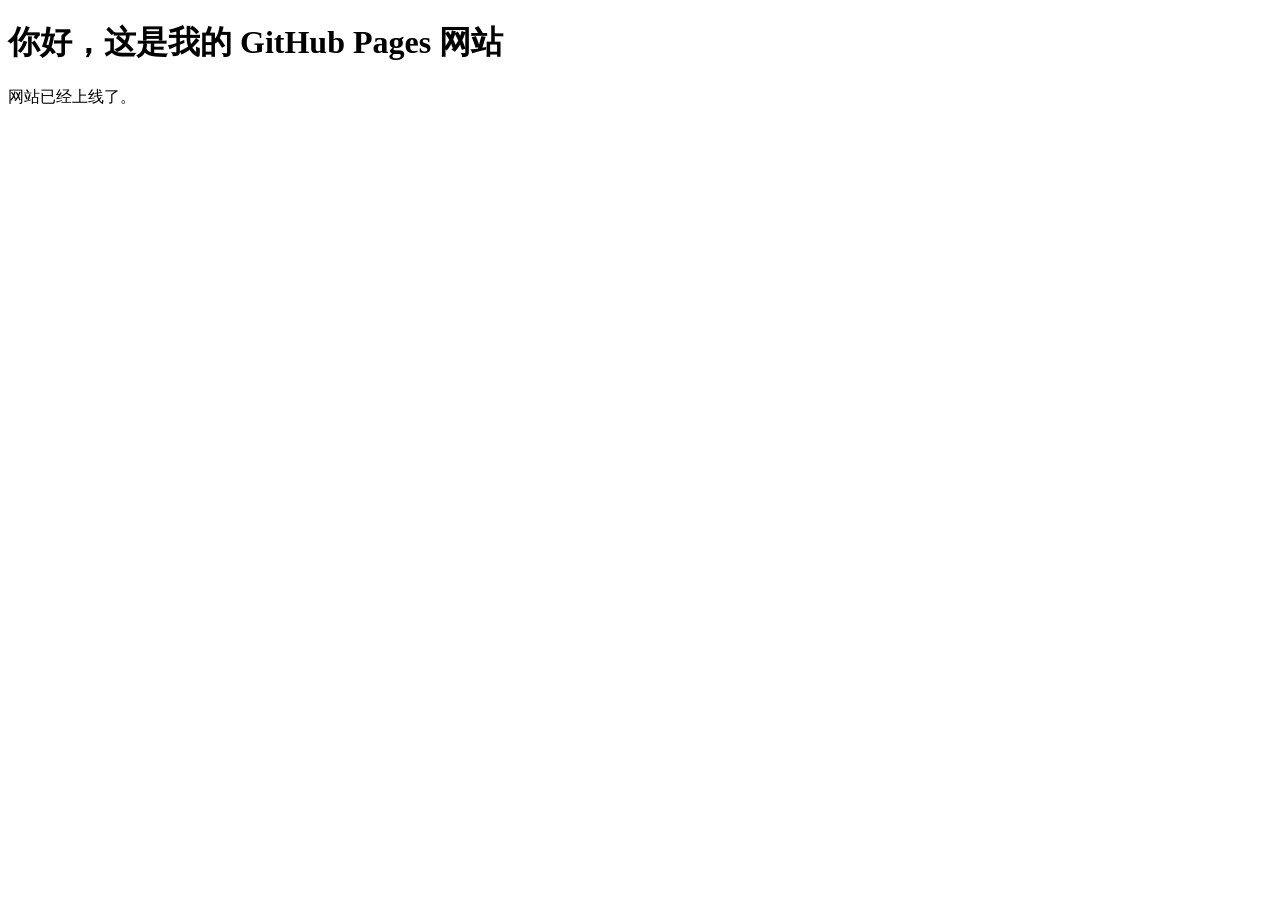
==== index.html @ fb8fe96c "Create index.html" ====
<!doctype html>
<html lang="zh-CN">
<head>
  <meta charset="UTF-8" />
  <meta name="viewport" content="width=device-width, initial-scale=1.0" />
  <title>我的网站</title>
</head>
<body>
  <h1>你好，这是我的 GitHub Pages 网站</h1>
  <p>网站已经上线了。</p>
</body>
</html>
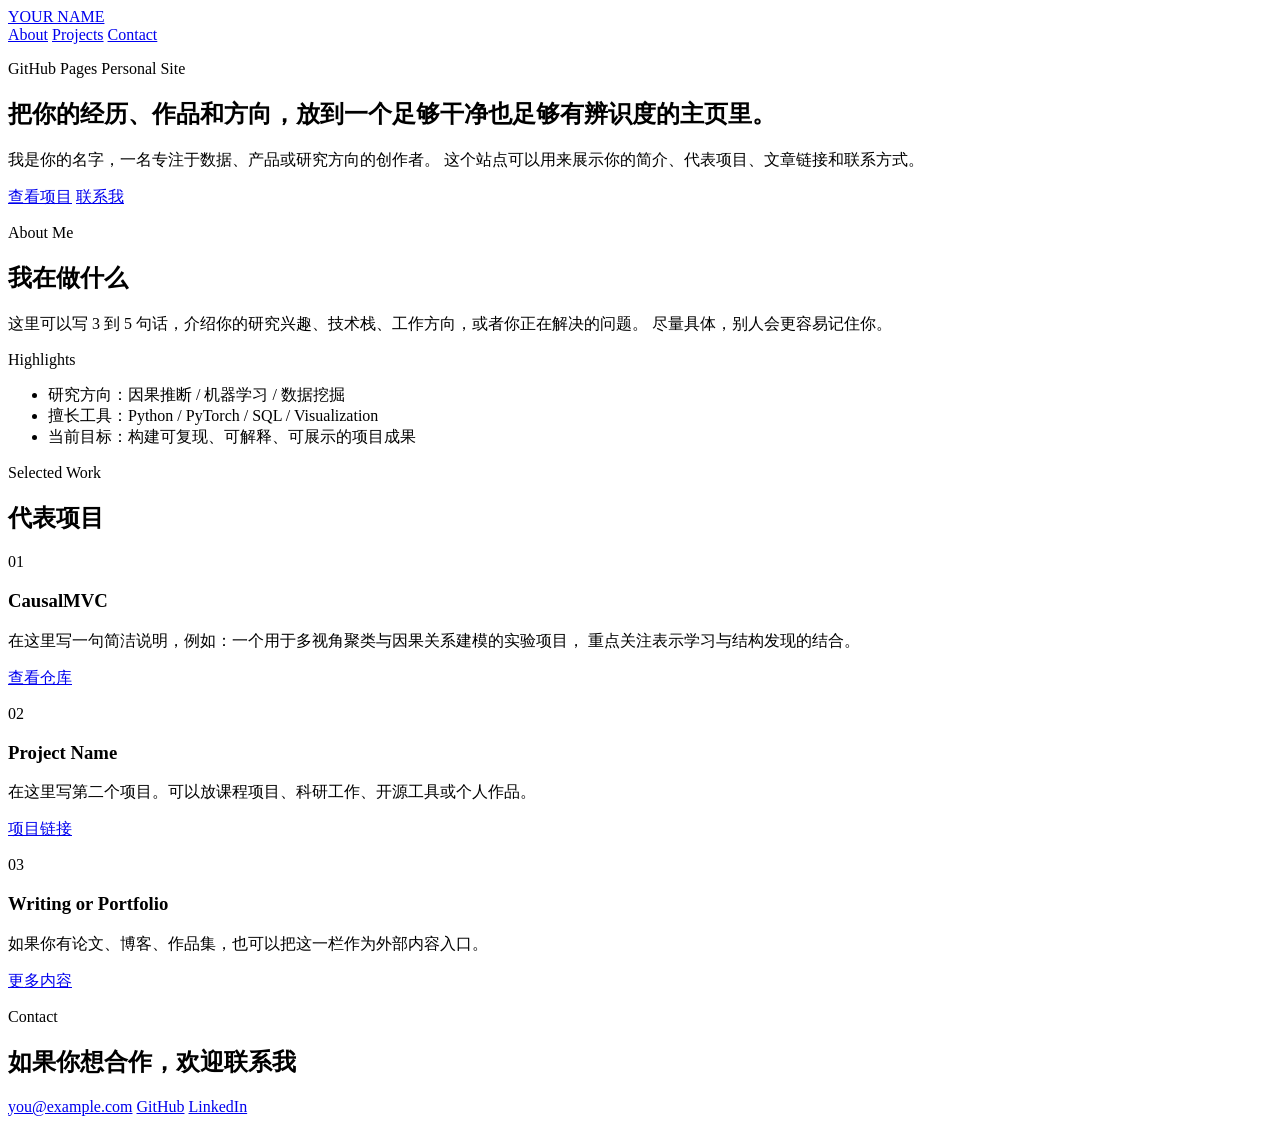
==== commit 007663dc: "Update index.html" ====
--- a/index.html
+++ b/index.html
@@ -1,12 +1,115 @@
 <!doctype html>
 <html lang="zh-CN">
 <head>
-  <meta charset="UTF-8" />
-  <meta name="viewport" content="width=device-width, initial-scale=1.0" />
-  <title>我的网站</title>
+  <meta charset="UTF-8">
+  <meta name="viewport" content="width=device-width, initial-scale=1.0">
+  <title>你的名字 | Personal Site</title>
+  <meta
+    name="description"
+    content="一个简洁有质感的 GitHub Pages 个人主页模板，用来展示个人简介、项目和联系方式。"
+  >
+  <link rel="preconnect" href="https://fonts.googleapis.com">
+  <link rel="preconnect" href="https://fonts.gstatic.com" crossorigin>
+  <link
+    href="https://fonts.googleapis.com/css2?family=Cormorant+Garamond:wght@500;700&family=Manrope:wght@400;500;700;800&display=swap"
+    rel="stylesheet"
+  >
+  <link rel="stylesheet" href="./styles.css">
 </head>
 <body>
-  <h1>你好，这是我的 GitHub Pages 网站</h1>
-  <p>网站已经上线了。</p>
+  <div class="page-shell">
+    <header class="site-header">
+      <a class="brand" href="#top">YOUR NAME</a>
+      <nav class="site-nav">
+        <a href="#about">About</a>
+        <a href="#projects">Projects</a>
+        <a href="#contact">Contact</a>
+      </nav>
+    </header>
+
+    <main id="top">
+      <section class="hero">
+        <p class="eyebrow">GitHub Pages Personal Site</p>
+        <h1>把你的经历、作品和方向，放到一个足够干净也足够有辨识度的主页里。</h1>
+        <p class="hero-copy">
+          我是你的名字，一名专注于数据、产品或研究方向的创作者。
+          这个站点可以用来展示你的简介、代表项目、文章链接和联系方式。
+        </p>
+        <div class="hero-actions">
+          <a class="button button-primary" href="#projects">查看项目</a>
+          <a class="button button-secondary" href="#contact">联系我</a>
+        </div>
+      </section>
+
+      <section class="info-grid" id="about">
+        <article class="card card-accent">
+          <p class="section-tag">About Me</p>
+          <h2>我在做什么</h2>
+          <p>
+            这里可以写 3 到 5 句话，介绍你的研究兴趣、技术栈、工作方向，或者你正在解决的问题。
+            尽量具体，别人会更容易记住你。
+          </p>
+        </article>
+
+        <article class="card">
+          <p class="section-tag">Highlights</p>
+          <ul class="highlights">
+            <li>研究方向：因果推断 / 机器学习 / 数据挖掘</li>
+            <li>擅长工具：Python / PyTorch / SQL / Visualization</li>
+            <li>当前目标：构建可复现、可解释、可展示的项目成果</li>
+          </ul>
+        </article>
+      </section>
+
+      <section class="projects" id="projects">
+        <div class="section-heading">
+          <p class="section-tag">Selected Work</p>
+          <h2>代表项目</h2>
+        </div>
+
+        <div class="project-list">
+          <article class="project-card">
+            <p class="project-index">01</p>
+            <h3>CausalMVC</h3>
+            <p>
+              在这里写一句简洁说明，例如：一个用于多视角聚类与因果关系建模的实验项目，
+              重点关注表示学习与结构发现的结合。
+            </p>
+            <a href="https://github.com/yourname/your-repo" target="_blank" rel="noreferrer">查看仓库</a>
+          </article>
+
+          <article class="project-card">
+            <p class="project-index">02</p>
+            <h3>Project Name</h3>
+            <p>
+              在这里写第二个项目。可以放课程项目、科研工作、开源工具或个人作品。
+            </p>
+            <a href="https://github.com/yourname" target="_blank" rel="noreferrer">项目链接</a>
+          </article>
+
+          <article class="project-card">
+            <p class="project-index">03</p>
+            <h3>Writing or Portfolio</h3>
+            <p>
+              如果你有论文、博客、作品集，也可以把这一栏作为外部内容入口。
+            </p>
+            <a href="#" target="_blank" rel="noreferrer">更多内容</a>
+          </article>
+        </div>
+      </section>
+
+      <section class="contact" id="contact">
+        <div class="section-heading">
+          <p class="section-tag">Contact</p>
+          <h2>如果你想合作，欢迎联系我</h2>
+        </div>
+        <div class="contact-panel">
+          <a href="mailto:you@example.com">you@example.com</a>
+          <a href="https://github.com/yourname" target="_blank" rel="noreferrer">GitHub</a>
+          <a href="https://www.linkedin.com/" target="_blank" rel="noreferrer">LinkedIn</a>
+        </div>
+      </section>
+    </main>
+  </div>
 </body>
 </html>
